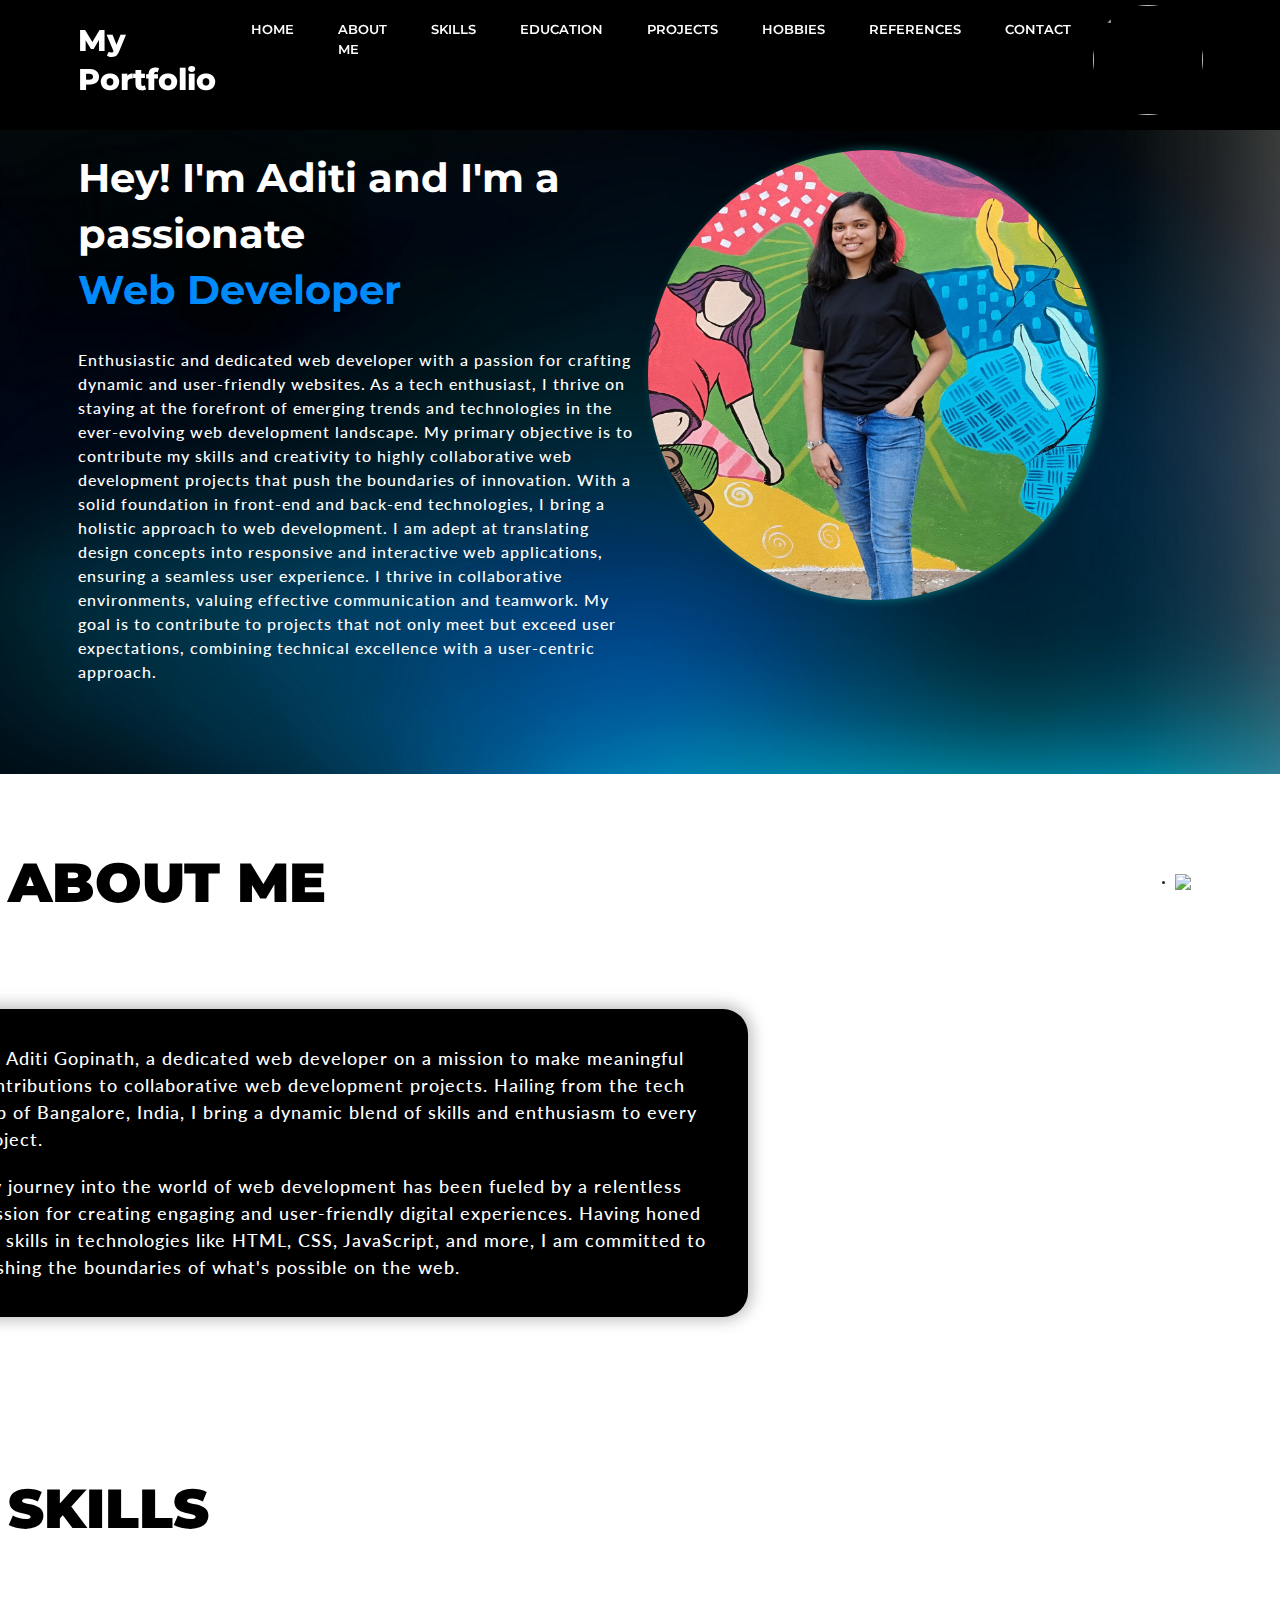
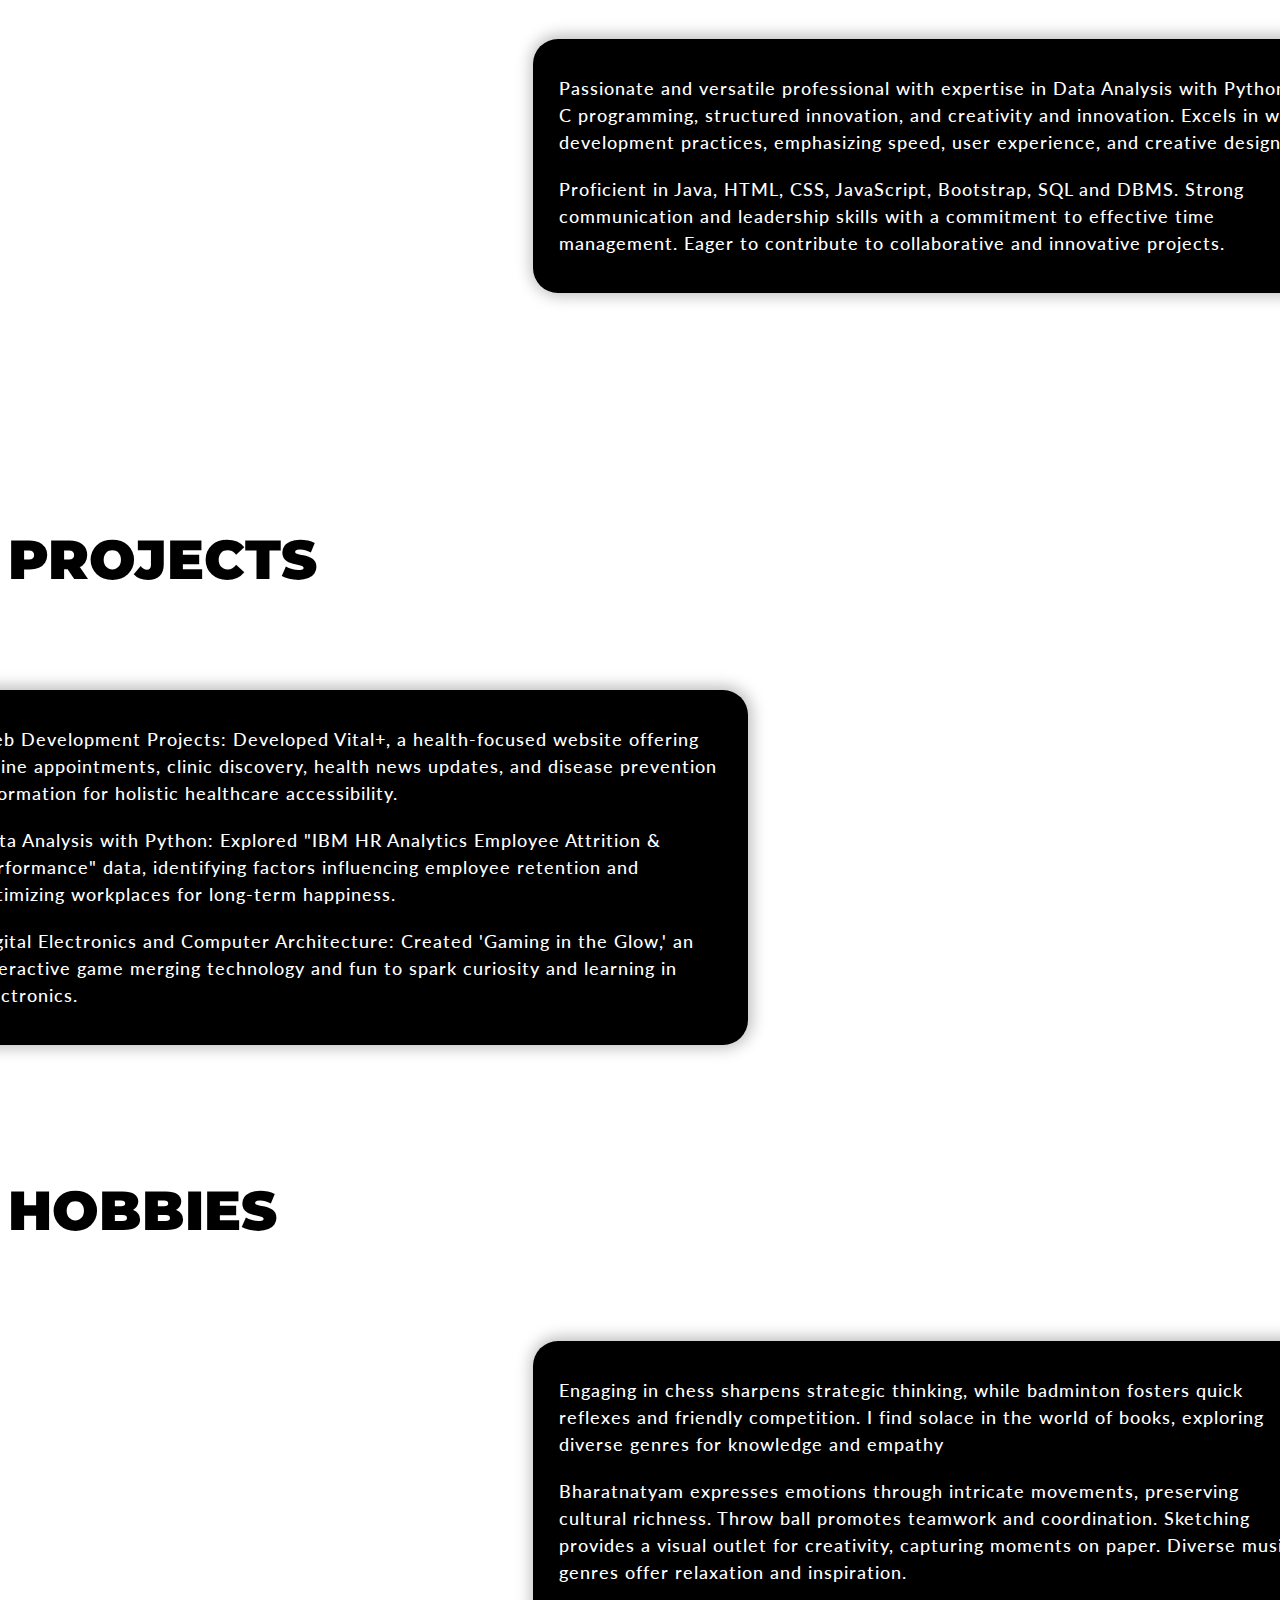
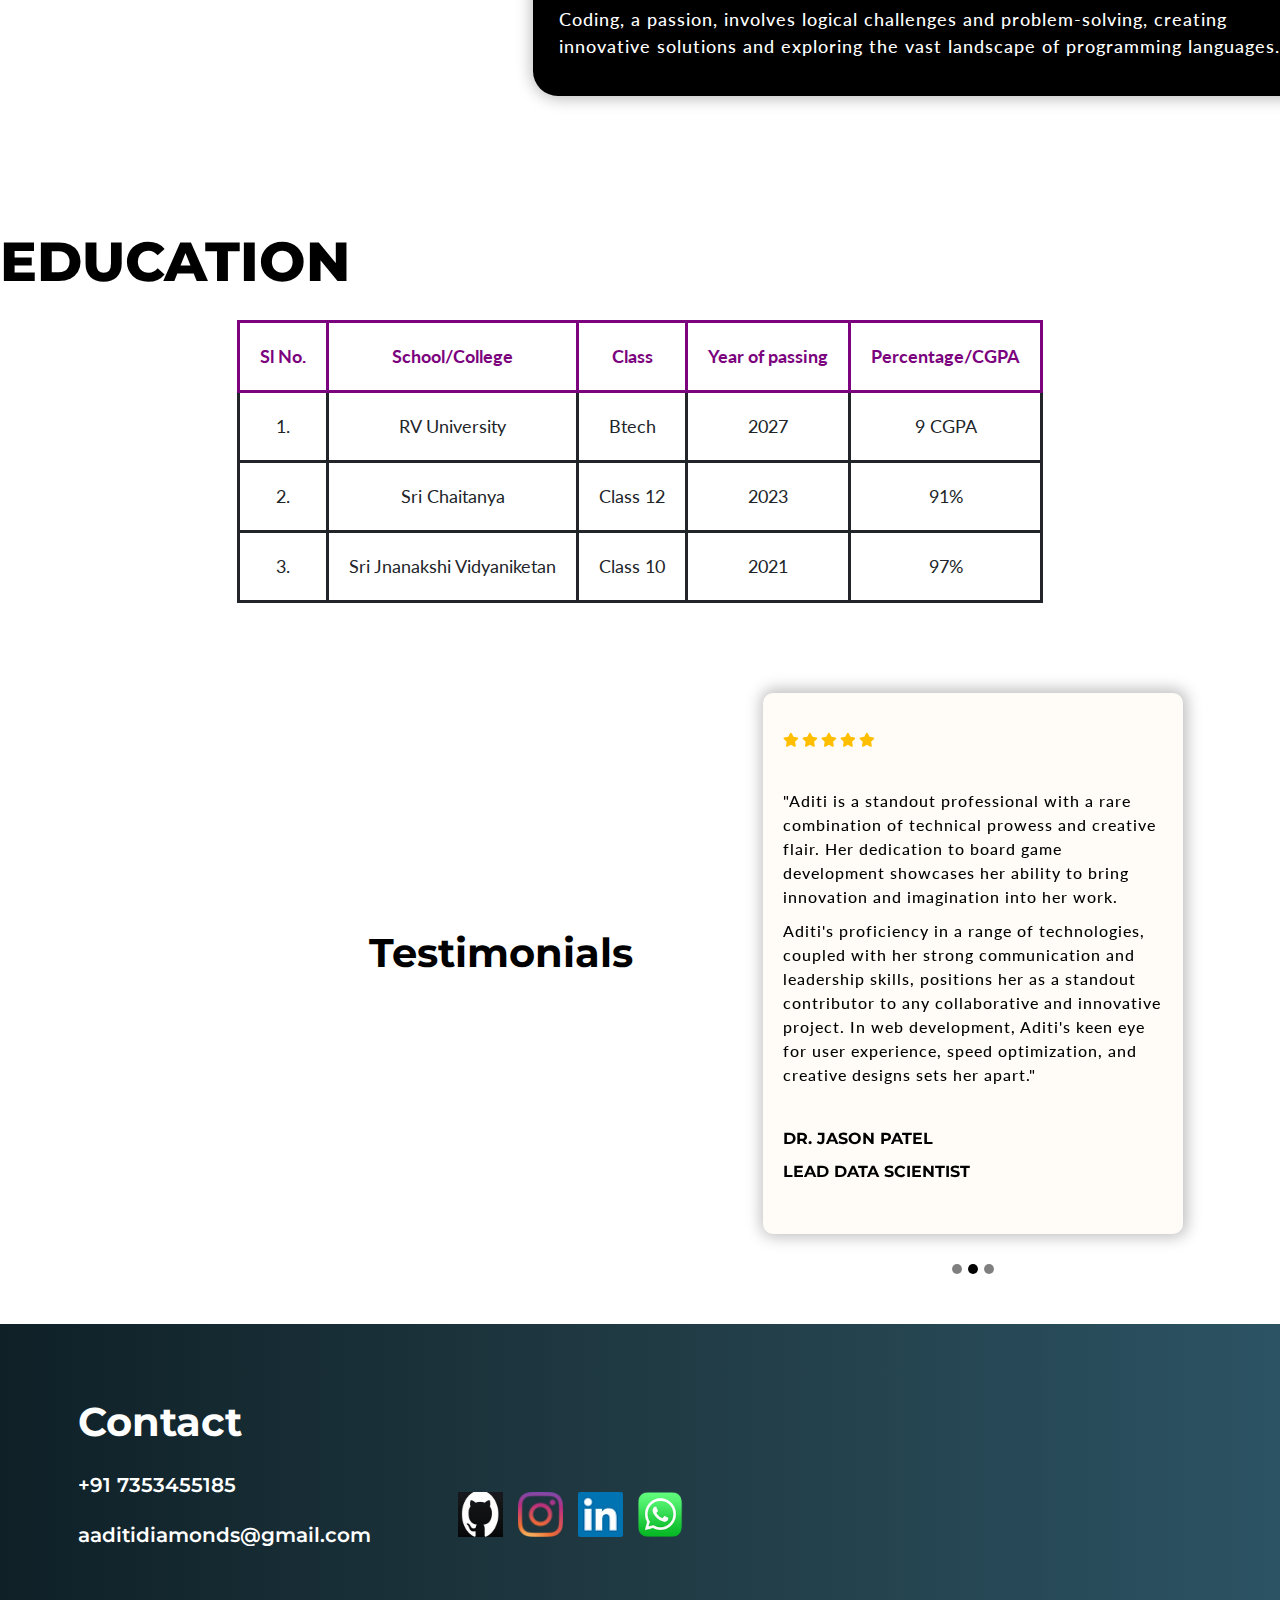
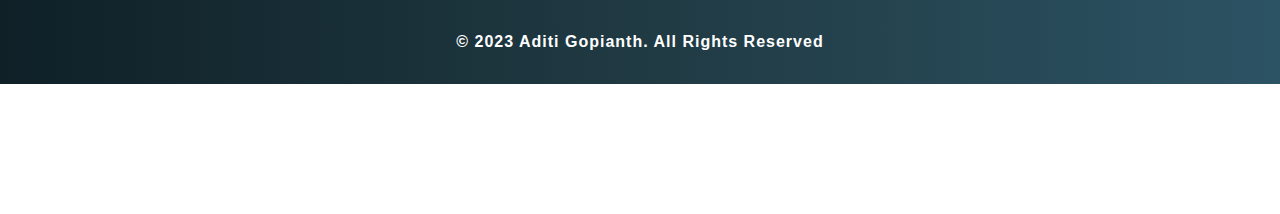
==== index.html @ d6c4c5d3 "Add files via upload" ====
<!DOCTYPE html>
<html lang="en">

<head>
    <meta charset="UTF-8">
    <meta http-equiv="X-UA-Compatible" content="IE=edge">
    <meta name="viewport" content="width=device-width, initial-scale=1.0">
    <title>Portfolio</title>
    <link rel="shortcut icon" href="favicon.ico" type="image/x-icon" />
    <link href="https://cdn.jsdelivr.net/npm/bootstrap@5.1.3/dist/css/bootstrap.min.css" rel="stylesheet">
    <link rel="stylesheet" href="https://cdnjs.cloudflare.com/ajax/libs/font-awesome/5.15.4/css/all.min.css" />
    <link rel="stylesheet" href="./style.css">
    <link rel="stylesheet" href="./responsive-style.css">   
</head>
<body class="home">
    <header id="full_nav">
        <div class="header fixed-top">
            <div class="container">
                <nav class="navbar navbar-expand-lg">
                    <h3>My Portfolio</h3>
                    <button class="navbar-toggler" type="button" data-bs-toggle="collapse" data-bs-target="#main-nav"
                        aria-controls="main-nav" aria-expanded="false" aria-label="Toggle navigation">
                        <i class="fas fa-stream navbar-toggler-icon"></i>
                    </button>
                    <div class="collapse navbar-collapse" id="main-nav">
                        <ul class="navbar-nav ms-auto">
                            <li class="nav-item">
                                <a class="nav-link active" href="./index.html">Home</a>
                            </li>
                            <li class="nav-item">
                                <a class="nav-link" href="./aboutme.html">About Me</a>
                            </li>
                            <li class="nav-item">
                                <a class="nav-link" href="./skills.html">Skills</a>
                            </li>
                            <li class="nav-item">
                                <a class="nav-link" href="#edu">Education</a>
                            </li>
                            <li class="nav-item">
                                <a class="nav-link" href="./projects.html">Projects</a>
                            </li>
                            
                            <li class="nav-item">
                                <a class="nav-link" href="#hobby">Hobbies</a>
                            </li>
                            <li class="nav-item">
                                <a class="nav-link" href="./references.html">References</a>
                            </li>
                            <li class="nav-item">
                                <a class="nav-link" href="./contact.html">Contact</a>
                            </li>
                            <li>
                                <img id="image" src="C:\Users\aditi\OneDrive\Desktop\Aditi doc\PIC1.jpg" height="100" width="100"/>
                            </li>
                        </ul>
                    </div>
                </nav>
            </div>
        </div>
    </header>
  
    <section class="banner-wrapper wrapper">
        <div class="container">
            <div class="row">
                <div class="col-lg-6 mb-5 order-lg-1 order-2">
                    <div>
                        <h2>
                            Hey! I'm Aditi and I'm a passionate<br><span id="element">Web Developer</span>
                        </h2>
                        <p>Enthusiastic and dedicated web developer with a passion for crafting dynamic and user-friendly websites. As a tech enthusiast, I thrive on staying at the forefront of emerging trends and technologies in the ever-evolving web development landscape. My primary objective is to contribute my skills and creativity to highly collaborative web development projects that push the boundaries of innovation.
                            With a solid foundation in front-end and back-end technologies, I bring a holistic approach to web development. I am adept at translating design concepts into responsive and interactive web applications, ensuring a seamless user experience. 
                            I thrive in collaborative environments, valuing effective communication and teamwork. My goal is to contribute to projects that not only meet but exceed user expectations, combining technical excellence with a user-centric approach.
                        </p>
                    </div>
                </div>
                <div class="col-lg-6 mb-5 order-lg-2 order-1">
                    <div>
                        <img src="./pic1.jpeg" class="img-fluid">
                    </div>
                </div>
            </div>
        </div>
    </section>
  
    <section class="parallax parallax-main">
        <div class="main-wrapper wrapper">
        
        <div class="container-fluid">
            <div class="sec-title">
                <h1><b>About Me</b></h1>
            </div>
            <div class="row">
                <div class="offset-lg-6 col-lg-6 offset-md-4 col-md-8 mb-5 mb-lg-0">
                    <div class="parallax parallax-1 img2">
                        <div class="card black-card">
                            <p>I'm Aditi Gopinath, a dedicated web developer on a mission to make meaningful contributions to collaborative web development projects. Hailing from the tech hub of Bangalore, India, I bring a dynamic blend of skills and enthusiasm to every project.</p>
                            <p>My journey into the world of web development has been fueled by a relentless passion for creating engaging and user-friendly digital experiences. Having honed my skills in technologies like HTML, CSS, JavaScript, and more, I am committed to pushing the boundaries of what's possible on the web.</p>
                        </div>
                    </div>
                </div>
            </div>
            <div class="sec-title">
                <h1><b>SKILLS</b></h1>
            </div>
            <div class="row">
                <div class="col-lg-6 col-md-8 mb-5 mb-lg-0">
                    <div class="text-end parallax img3">
                        <div class="card right black-card">
                            <p>Passionate and versatile professional with expertise in Data Analysis with Python, C programming, structured innovation, and creativity and innovation. Excels in web development practices, emphasizing speed, user experience, and creative designs. </p>
                            <p> Proficient in Java, HTML, CSS, JavaScript, Bootstrap, SQL and DBMS. Strong communication and leadership skills with a commitment to effective time management. Eager to contribute to collaborative and innovative projects.</p>
                        </div>
                    </div>
                </div>
            </div>
            <div class="sec-title">
                <h1><b>PROJECTS</b></h1>
            </div>
            <div class="row">
                <div class="offset-lg-6 col-lg-6 offset-md-4 col-md-8  mb-5 mb-lg-0">
                    <div class="text-end parallax parallax-1 img4">
                        <div class="card black-card">
                            <p>Web Development Projects: Developed Vital+, a health-focused website offering online appointments, clinic discovery, health news updates, and disease prevention information for holistic healthcare accessibility.</p>
                            <p>Data Analysis with Python: Explored "IBM HR Analytics Employee Attrition & Performance" data, identifying factors influencing employee retention and optimizing workplaces for long-term happiness.</p>
                            <p>Digital Electronics and Computer Architecture: Created 'Gaming in the Glow,' an interactive game merging technology and fun to spark curiosity and learning in electronics.</p>
                    
                        </div>
                    </div>
                </div>
            </div>
            <div class="sec-title"><div id="hobby"></div>
                <h1><b>HOBBIES</b></h1>
            </div>
            <div class="row">
                <div class="col-lg-6 col-md-8  mb-5 mb-lg-0">
                    <div class="text-end parallax img5">
                        <div class="card right black-card">
                            <p>Engaging in chess sharpens strategic thinking, while badminton fosters quick reflexes and friendly competition. I find solace in the world of books, exploring diverse genres for knowledge and empathy</p>
                            <p> Bharatnatyam expresses emotions through intricate movements, preserving cultural richness. Throw ball promotes teamwork and coordination. Sketching provides a visual outlet for creativity, capturing moments on paper. Diverse music genres offer relaxation and inspiration. </p>
                            <p>Coding, a passion, involves logical challenges and problem-solving, creating innovative solutions and exploring the vast landscape of programming languages.</p>
                        </div>
                    </div><div id="edu"></div>
                </div>
            </div>
        </div>
    </div>        
    </section>
    <div id="edu">
                <h1>Education</h1>
                    <section class="section4">
                        <table class="tab">
                            <tr style="color: rgb(123, 3, 125)">
                                <th>Sl No.</th>
                                <th>School/College</th>
                                <th>Class</th>
                                <th>Year of passing</th>
                                <th>Percentage/CGPA</th>
                            </tr>
                            <tr>
                                <td>1.</td>
                                <td>RV University</td>
                                <td>Btech</td>
                                <td>2027</td>
                                <td>9 CGPA</td>
                            </tr>
                            <tr>
                                <td>2.</td>
                                <td>Sri Chaitanya</td>
                                <td>Class 12</td>
                                <td>2023</td>
                                <td>91%</td>
                            </tr>
                            <tr>
                                <td>3.</td>
                                <td>Sri Jnanakshi Vidyaniketan</td>
                                <td>Class 10</td>
                                <td>2021</td>
                                <td>97%</td>                    
                            </tr>
                        </table>
                    </section>
    </div>
    <section class="testimonial-wrapper wrapper">
        <div class="container">
            
            <div class="row justify-content-between align-items-center">
                <div class="col-lg-6 text-lg-end">
                    <h2>Testimonials</h2>
                </div>
                <div class="col-xl-5 col-lg-6">
                    <div id="carouselExampleIndicators" class="carousel slide" data-bs-ride="carousel">
                        <div class="carousel-indicators">
                            <button type="button" data-bs-target="#carouselExampleIndicators" data-bs-slide-to="0"
                                class="active" aria-current="true" aria-label="Slide 1"></button>
                            <button type="button" data-bs-target="#carouselExampleIndicators" data-bs-slide-to="1"
                                aria-label="Slide 2"></button>
                            <button type="button" data-bs-target="#carouselExampleIndicators" data-bs-slide-to="2"
                                aria-label="Slide 3"></button>
                        </div>
                        <div class="carousel-inner">
                            <div class="carousel-item active">
                                <div class="card">
                                    <div clas="rating">
                                        <i class="fas fa-star"></i>
                                        <i class="fas fa-star"></i>
                                        <i class="fas fa-star"></i>
                                        <i class="fas fa-star"></i>
                                        <i class="fas fa-star"></i>
                                    </div>
                                    <div class="py-5">
                                        <p>"Aditi is an invaluable asset to any team. Her proficiency in Python and C programming and data analysis brings a unique perspective to projects. I've witnessed her exceptional skills in web development.</p>
                                        <p>Aditi's proficiency in Java, HTML, CSS, JavaScript, Bootstrap, SQL, and DBMS makes her a go-to person for technical challenges. Beyond her technical acumen, her strong communication and leadership skills contribute to a positive and collaborative work environment. In web development, Aditi's keen eye for user experience, speed optimization, and creative designs sets her apart."</p>
                                        <p> In web development, Aditi's keen eye for user experience, speed optimization, and creative designs sets her apart.</p>
                                    </div>
                                    <div class="title">
                                        <h5>Sarah Rodriguez</h5>
                                        <h5>Senior Software Engineer</h5>
                                    </div>
                                </div>
                            </div>
                            <div class="carousel-item">
                                <div class="card">
                                    <div clas="rating">
                                        <i class="fas fa-star"></i>
                                        <i class="fas fa-star"></i>
                                        <i class="fas fa-star"></i>
                                        <i class="fas fa-star"></i>
                                        <i class="fas fa-star"></i>
                                    </div>
                                    <div class="py-5">
                                        <p>"Aditi is a standout professional with a rare combination of technical prowess and creative flair. Her dedication to board game development showcases her ability to bring innovation and imagination into her work.</p>
                                        <p>Aditi's proficiency in a range of technologies, coupled with her strong communication and leadership skills, positions her as a standout contributor to any collaborative and innovative project. In web development, Aditi's keen eye for user experience, speed optimization, and creative designs sets her apart."</p>
                                    </div>
                                    <div class="title">
                                        <h5>Dr. Jason Patel</h5>
                                        <h5>Lead Data Scientist</h5>
                                    </div>
                                </div>
                            </div>
                            <div class="carousel-item">
                                <div class="card">
                                    <div clas="rating">
                                        <i class="fas fa-star"></i>
                                        <i class="fas fa-star"></i>
                                        <i class="fas fa-star"></i>
                                        <i class="fas fa-star"></i>
                                        <i class="fas fa-star"></i>
                                    </div>
                                    <div class="py-5">
                                        <p>"Aditi is a highly skilled and motivated professional who consistently delivers exceptional results. Her expertise in Python and C programming, coupled with her analytical mindset, has been instrumental in successful data analysis projects. She's equally adept at web development, where her emphasis on speed, user experience, and creative design elevates the quality of our digital solutions.</p>
                                        <p>Aditi's proficiency in Java, HTML, CSS, JavaScript, Bootstrap, SQL, and DBMS demonstrates her versatility. Her strong communication skills and effective time management contribute significantly to our team's success. "</p>
                                        <p> In web development, Aditi's keen eye for user experience, speed optimization, and creative designs sets her apart.</p>
                                    </div>
                                    <div class="title">
                                        <h5>Rajesh Gupta</h5>
                                        <h5>Director of Software Development</h5>
                                    </div>
                                </div>
                            </div>
                            <div class="carousel-item">
                                <div class="card">
                                    <div clas="rating">
                                        <i class="fas fa-star"></i>
                                        <i class="fas fa-star"></i>
                                        <i class="fas fa-star"></i>
                                        <i class="fas fa-star"></i>
                                        <i class="fas fa-star"></i>
                                    </div>
                                    <div class="py-5">
                                        <p>"Aditi consistently impresses with her unwavering commitment to excellence and innovation. As a manager, I've had the pleasure of overseeing her contributions to various projects. Her proficiency in Python and C programming, coupled with a strategic approach to data analysis, has significantly enhanced our decision-making processes.</p>
                                        <p> She navigates challenges with grace, demonstrating not only technical proficiency but also strong leadership and communication skills. Aditi's adaptability to new technologies and her in-depth knowledge of Java, HTML, CSS, JavaScript, Bootstrap, SQL, and DBMS make her an invaluable asset to our team."</p>
                                    </div>
                                    <div class="title">
                                        <h5>Dr. Priya Sharma</h5>
                                        <h5>Head of Technology Solutions</h5>
                                    </div>
                                </div>
                            </div>
                        
                        </div>
                    </div>
                </div>
            </div>
        </div>
    </section>
  
    <section class="footer_wrapper wrapper">
        <div class="container">
            
            <div class="row align-items-center mb-5">
                <h2>Contact</h2>
                <div class="col-lg-4 col-sm-6 mb-5 mb-lg-0">
                    <h5><a href="#">+91 7353455185</a></h5>
                    <h5><a href="mailto:aaditidiamonds@gmail.com">aaditidiamonds@gmail.com</a></h5>
                    
                </div>
                <div class="col-lg-4 col-sm-6 mb-5 mb-lg-0">
                    <ul class="link-widget p-0">
                        <li><a href="https://github.com/AditiGopinath"><img src="./github.jpeg" height="45px" width="45px" /></a></li>
                        <li><a href="#"><img src="./i.webp" height="45px" width="45px" /></a></li>
                        <li><a href="https://www.linkedin.com/in/aditi-gopinath-904b2b291/"><img src="./l.webp" height="45px" width="45px" /></a></li>
                        <li><a href="#"><img src="./whatspp.png" height="45px" width="45px"></a>
                    </ul>
                </div>
            </div>
        </div>
        
        <div class="container-fluid copyright-section   ">
            <p><b>&copy; 2023 Aditi Gopianth. All Rights Reserved</b></p>
        </div>
    </section>
  
    <div class="linkedin-icon">
        <div class="linkedin"><a href="#"
                target="_blank&quot;">
                <li><a href="https://www.linkedin.com/in/aditi-gopinath-904b2b291/"><img src=".l.webp"/></a></li>
        </div>
    </div>


    <script src="https://cdn.jsdelivr.net/npm/@popperjs/core@2.10.2/dist/umd/popper.min.js"></script>
    <script src="https://cdn.jsdelivr.net/npm/bootstrap@5.1.3/dist/js/bootstrap.min.js"></script>

   
    <script src="https://unpkg.com/typed.js@2.1.0/dist/typed.umd.js"></script>
    
    <script src="./reference.js"></script>
    <script src="./main.js"></script>
    
    <script>
        var typed = new Typed('#element', {
          strings: ['<i>Web Developer</i>'],
          typeSpeed: 150,
        });
    </script>
</body>
</html>
---- style.css ----
/* General CSS */
@import url('https://fonts.googleapis.com/css2?family=Lato:wght@300;400;700;900&family=Montserrat:wght@400;500;700;800;900&display=swap');

*,
*::before,
*::after {
    -webkit-box-sizing: border-box;
    -moz-box-sizing: border-box;
    box-sizing: border-box;
    margin: 0;
    padding: 0;
    text-decoration: none;
    outline: none;
}

:root {

    /* Text Colors */
    --primary-color: #008AFC;
    --secondary-color: #014EBC;
    --light-pink-color: #FFFCF8;
    --light-color: #CCCCCC;
    --black-color: #000;
    --white-color: #fff;
    --box-shadow: 0.1rem -0.07rem 1.5rem 0.3rem rgb(0 0 0 / 26%);

    /* font-family */
    --primary-font: 'Lato', sans-serif;
    --secondary-font: 'Montserrat', sans-serif;
}

body,
html {
    font-size: 10px;
    font-weight: 400;
    font-family: var(--primary-font);
    scroll-behavior: smooth;
    overflow-x: hidden;
    line-height: 1.5;
}

#image{
    border-radius: 50%; 
    box-shadow: 0 4px 8px rgba(0, 0, 0, 0.1);
    height:110px;
    width:110px;
    
    margin-top: -10px;
    align-items:"right";
}

h1 {
    color: var(--black-color);
    font-size: 5.5rem;
    font-weight: 800;
    font-family: var(--secondary-font);
    display: inline-block;
    text-transform: uppercase;
    line-height: 1.4;
    margin-bottom: 2rem;
}

h2 {
    color: var(--white-color);
    font-size: 4rem;
    font-weight: 700;
    font-family: var(--secondary-font);
    display: inline-block;

    line-height: 1.4;
    margin-bottom: 2rem;
}

h2 span {
    color: var(--primary-color);
}

h3 {
    font-size: 3rem;
    font-weight: 800;
    line-height: 1.3;
    font-family: var(--secondary-font);
    color: var(--white-color);
    margin-bottom: 1rem;
}

h4 {
    font-size: 3rem;
    font-weight: 500;
    line-height: 1;
    font-family: var(--secondary-font);
    color: var(--black-color);
    margin-bottom: 2rem;
}

h5 {
    font-size: 1.6rem;
    line-height: 1.5;
    color: var(--white-color);
    font-family: var(--secondary-font);
    margin-bottom: 0.9375rem;
    font-weight: 300;
    text-transform: uppercase;
}

p {
    font-size: 1.6rem;
    font-weight: 500;
    line-height: 1.5;
    letter-spacing: 1px;
    margin-top: 1rem;
    color: var(--white-color);
}

a,
a:active,
a:focus,
a:hover,
.btn:focus {
    text-decoration: none;
    box-shadow: none;
    outline: 0;
}

.bg-black {
    background-color: var(--black-color);
}

.main-btn {
    color: var(--white-color);
    background-color: var(--primary-color);
    border-radius: 5rem;
    text-transform: capitalize;
    padding: 0.9rem 3rem;
    font-family: var(--secondary-font);
    font-weight: 500;
    font-size: 1.5rem;
    margin-top: 1.5rem;
    transition: all .3s linear;
    box-shadow: 0 1px 4px rgba(0, 0, 0, .3);
}

.main-btn:hover {
    background: var(--secondary-color);
    color: var(--white-color);
}

.view-link {
    font-size: 1.4rem;
    margin-top: 1rem;
    color: var(--white-color);
    transition: all 0.3s ease-in-out;
}

.view-link:hover {
    color: var(--white-color);
    font-size: 1.6rem;
}


.wrapper {
    padding: 7rem 0;
}

/* navbar css */

.header {
    background-color: var(--black-color);
    padding: 1rem 0;
}


.header .navbar-nav .nav-link {
    color: var(--white-color);
    font-family: var(--secondary-font);
    text-transform: uppercase;
    font-size: 1.3rem;
    font-weight: 600;
    padding: 0.5rem 2rem;
    margin: 0px 0.2rem;
}



.header .navbar-toggler {
    color: var(--white-color);
    font-size: 2rem;
    height: 2.7rem;
    padding: 0;
}

.header .navbar-toggler:focus {
    outline: none;
    box-shadow: none;
}

/*  Banner Section */
.banner-wrapper {
    margin-top: 8rem;
    background-image: url("./banner.webp");
    background-size: cover;
    background-position: center;
    background-repeat: no-repeat;
    width: 100%;
    height: auto;
    padding-bottom: 5rem;

}

/* parallax-effect */

.parallax {
    position: relative;
    background-position: left;
    background-size: 48%;
    background-repeat: no-repeat;
    background-attachment: fixed;
    display: inline-block;
    align-items: center;
    width: 100%;
    height: 100vh;
}

.parallax-1 {
    position: relative;
    background-position: right;
    background-size: 48%;
    background-repeat: no-repeat;
    background-attachment: fixed;
    display: inline-block;
    align-items: center;
    width: 100%;
    height: 100vh;
}

.banner-wrapper .img-fluid {
    height:450px;
    width:450px;
    border-radius: 50%;
    box-shadow: 4px 0px 10px rgba(2, 160, 155, 0.637); /* You can adjust the values for your desired shadow effect */
}



.parallax.img2 {
    background-image: url('./female-developer.png');
    height: 525px;
}

.parallax.img3 {
    background-image: url('./skills.jpg');
    height: 550px;
}

.parallax.img4 {
    background-image: url('./projects.jpg');
    height: 550px;
}

.parallax.img5 {
    background-image: url('./hobby.webp');
    height: 550px;
}

/* About CSS */

.main-wrapper .black-card {
    position: absolute;
    top: 13%;
    left: -700px;
    width: 800px;
    box-shadow: var(--box-shadow);
    border-radius: 2.5rem;
    background-color: var(--black-color);
    padding: 2.5rem;
    text-align: left;
    z-index: 1;
    
}

.main-wrapper .black-card p{
    font-size:large;
}


.main-wrapper .black-card.right {
    right: -700px;
    left: unset;
}


/* education Css  */
table {
    margin: auto;
}

th, td {
    padding: 20px;
    text-align: center;
    border:solid;
    font-size: 18px; /* Increase font size as needed */
}

.section4 {
    text-decoration-color: #fff;
    text-align: center;
    font-size: 24px; /* Increase font size as needed */
}

.table-container {
    margin: auto;
    width: 70%; /* Adjust the width as needed */
}




/* Testimonial CSS */
.testimonial-wrapper h2 {
    color: var(--black-color);
}

.testimonial-wrapper .card {
    border: none;
    background-color: var(--light-pink-color);
    box-shadow: var(--box-shadow);
    border-radius: 1rem;
    margin: 2rem;
    padding: 4rem 2rem;
}

.testimonial-wrapper .card i {
    color: rgb(255, 191, 0);
    font-size: 1.4rem;
}

.testimonial-wrapper .card p {
    color: var(--black-color);
}

.testimonial-wrapper .card h5 {
    color: var(--black-color);
    font-weight: 700;
}

.testimonial-wrapper .carousel-indicators {
    margin-bottom: -3rem;
}

.testimonial-wrapper .carousel-indicators button {
    width: 1rem;
    height: 1rem;
    border-radius: 50%;
    background-color: var(--black-color);
}

/* Footer CSS */

.footer_wrapper {
    background: linear-gradient(to right, #0f2027, #203a43, #2c5364);
    font-family: 'Poppins', sans-serif;
    padding-bottom: 0rem;
}


.footer_wrapper h5 {
    color: var(--white-color);
    margin-bottom: 2rem;
    font-weight: 600;
    text-transform:lowercase;
    font-size: 2rem;
}

.footer_wrapper h5 a {
    color: var(--white-color);
}

.footer_wrapper ul {
    list-style: none;
    display: flex;
    align-items: center;
}
#section_ref h2 {
    font-size: 20px;
    color: white;
}

.detail {
    font-size: 18px;
    color: white;
}


.footer_wrapper ul li {
    margin-right: 1.5rem;
}

.footer_wrapper .copyright-section p {
    margin: 0;
    padding: 3rem 0;
    text-align: center;
}


/* linkedin intgration */
.linkedin-icon {
    position: relative;
}

.linkedin-icon .linkedin {
    position: fixed;
    width: 8rem;
    z-index: 1;
    bottom: 1rem;
    right: 2.5rem;
}

.linkedin-icon .linkedin img {
    width: 8rem;

}
---- responsive-style.css ----
@media (max-width:1199.5px) {
   
    .parallax:not(.parallax-main){
        background-size: 50%;
    }
    .main-wrapper .black-card{
        width: 100%;
    }
   
    .process-wrapper .process-content {
        padding: 4rem 1rem;
    }

    
    .form-section{
        padding: 7rem;
    }
    .contact .get-in-touch .card {
        padding: 1rem;
    }


}

/* Media Query 991px */
@media (max-width:991.5px) {

    /* 01 Navbar CSS */
    .header .navbar-collapse {
        padding: 2rem;
    }

    .header .navbar-nav .nav-link {
        padding: 0.6rem 0.5rem;
        margin-bottom: 2rem;

    }

    /* banner */
    .banner-wrapper {
        margin-top: 4rem;
        padding:4rem 2rem;
        min-height:730px;
    }
    /* card */
    .main-wrapper .black-card {
        left: -226px;
    }    
    .main-wrapper .black-card.right {
       right: -226px;
    }    

    /* Parallax CSS */
    .parallax-main{
        background-size:cover;
    }

    /* contact page */
    .contact .get-in-touch .card {
        min-height: 350px;
    }


}

/* Media Query 767px */
@media (max-width:767.5px) {

    /* General CSS */
    body,
    html {
        font-size: 8px;
    }
     /* banner */
     .banner-wrapper {
        min-height:550px;
    }
    /* card */
    .main-wrapper .black-card{
        left: 5%;
        width: 90%;
    }
    .main-wrapper .black-card.right{
        left: 5%;
        width: 90%;
    }

    /* Parallax CSS */ 
    .parallax:not(.main-parallax) {
        background-size:cover;
    }
    .parallax-1{
        background-size: cover;
    }

    /* Contact */
    .contact .get-in-touch .card {
        min-height: 310px;
    }
}

/* Media Query 590px */
@media (max-width:590px) {

    /* General CSS */
    body,
    html {
        font-size: 7px;
    }
    .parallax.img2,
    .parallax.img3,
    .parallax.img4,
    .parallax.img5{
        height: 408px;
    }
    .main-wrapper {
        margin-top: 35vh;
    }

    /* footer  */

    .link-widget a img{
        width: 30px;
        height: 30px;
    }
    /* contact page */
    .form-section {
        padding: 2rem;
    }
    .contact .get-in-touch .card {
        min-height: 254px;
    }
}

/* Media Query 380px */
@media (max-width:390.4px) {
    h1{
        font-size: 27px;
    }
    h2{
        font-size: 25px;
    }
}
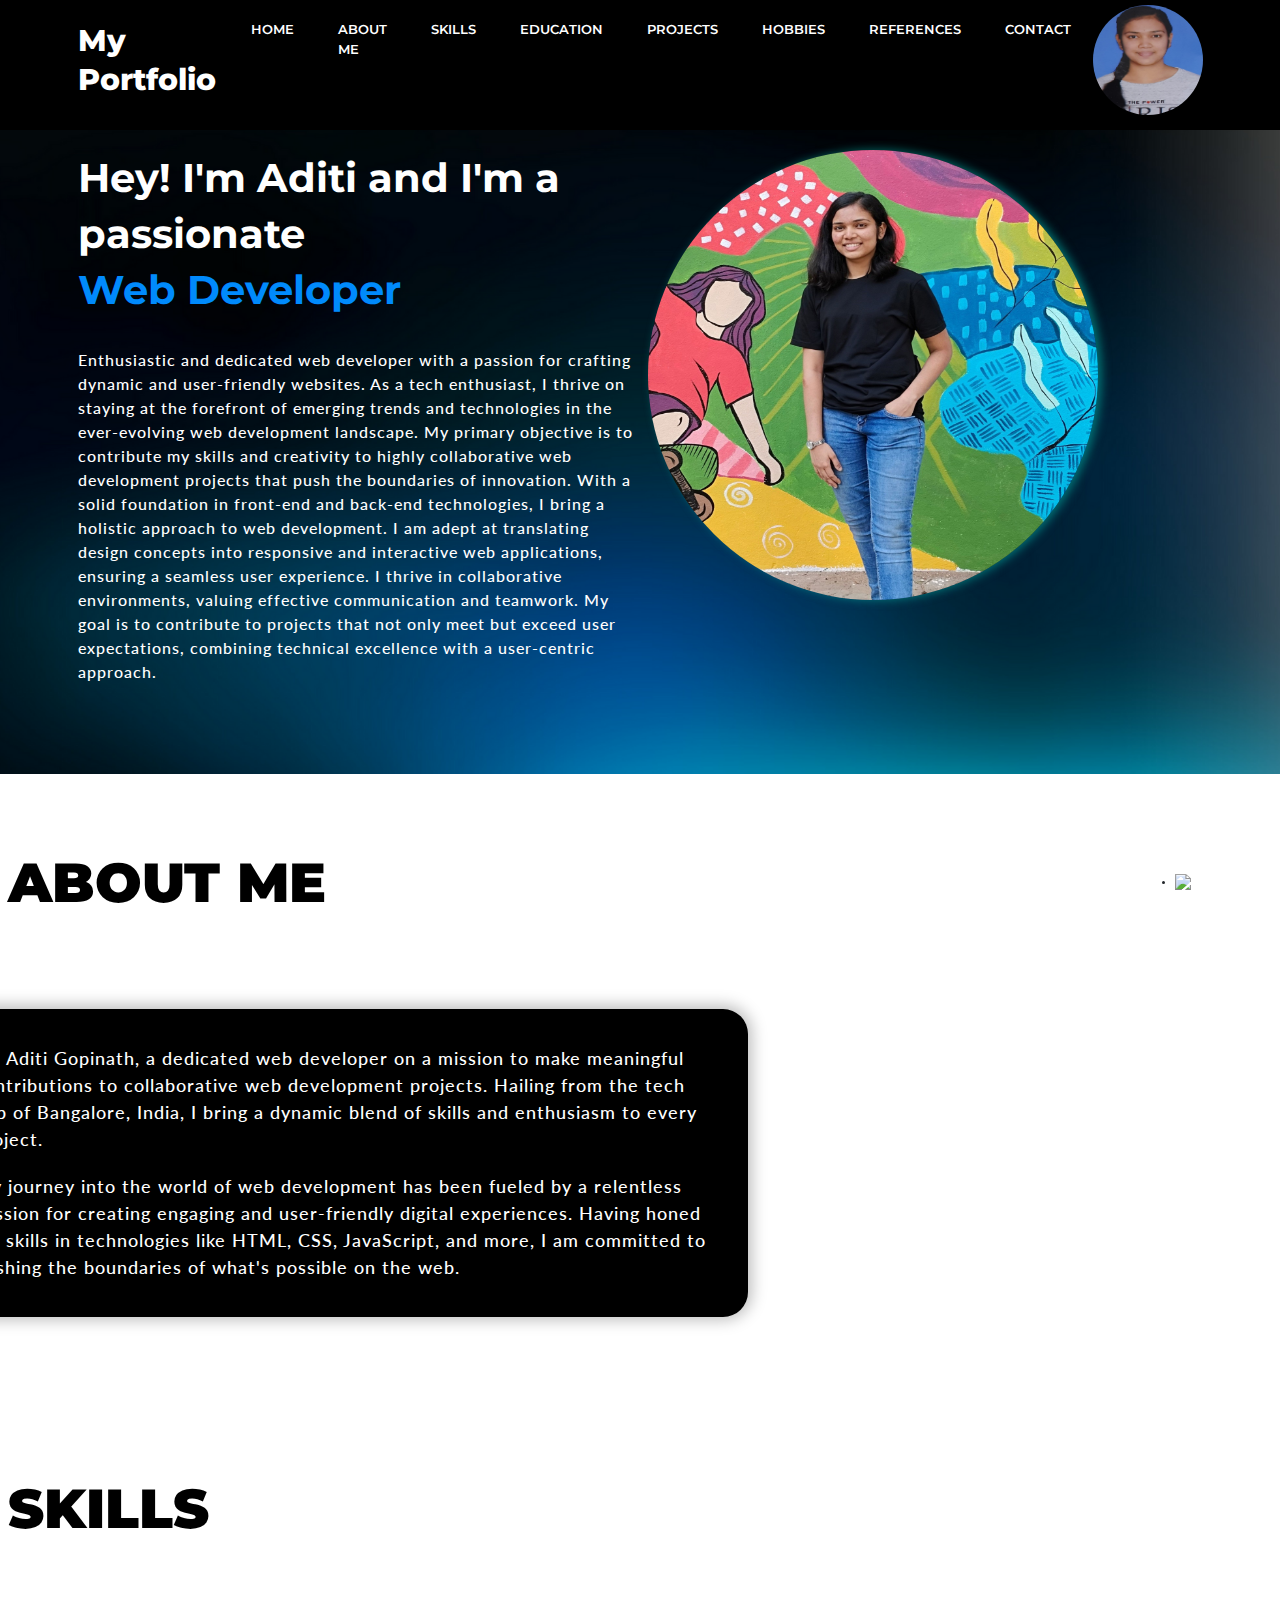
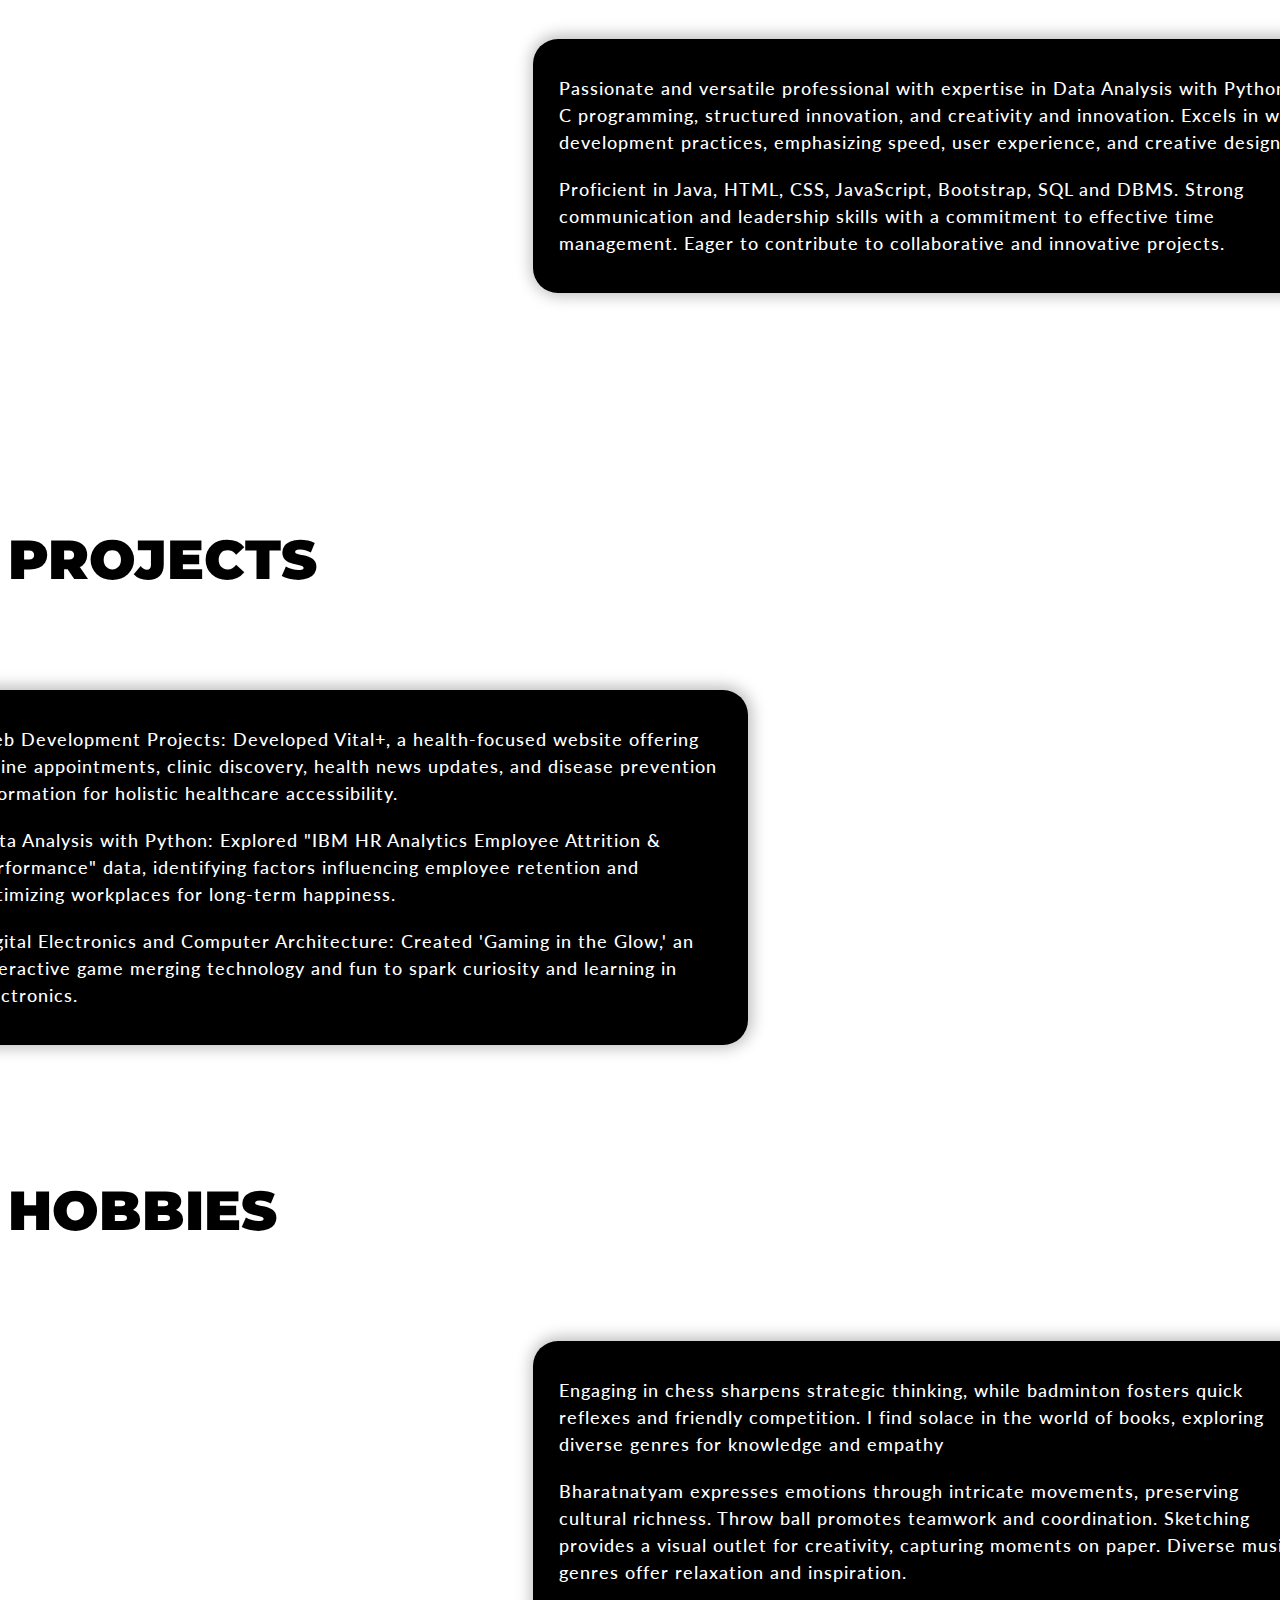
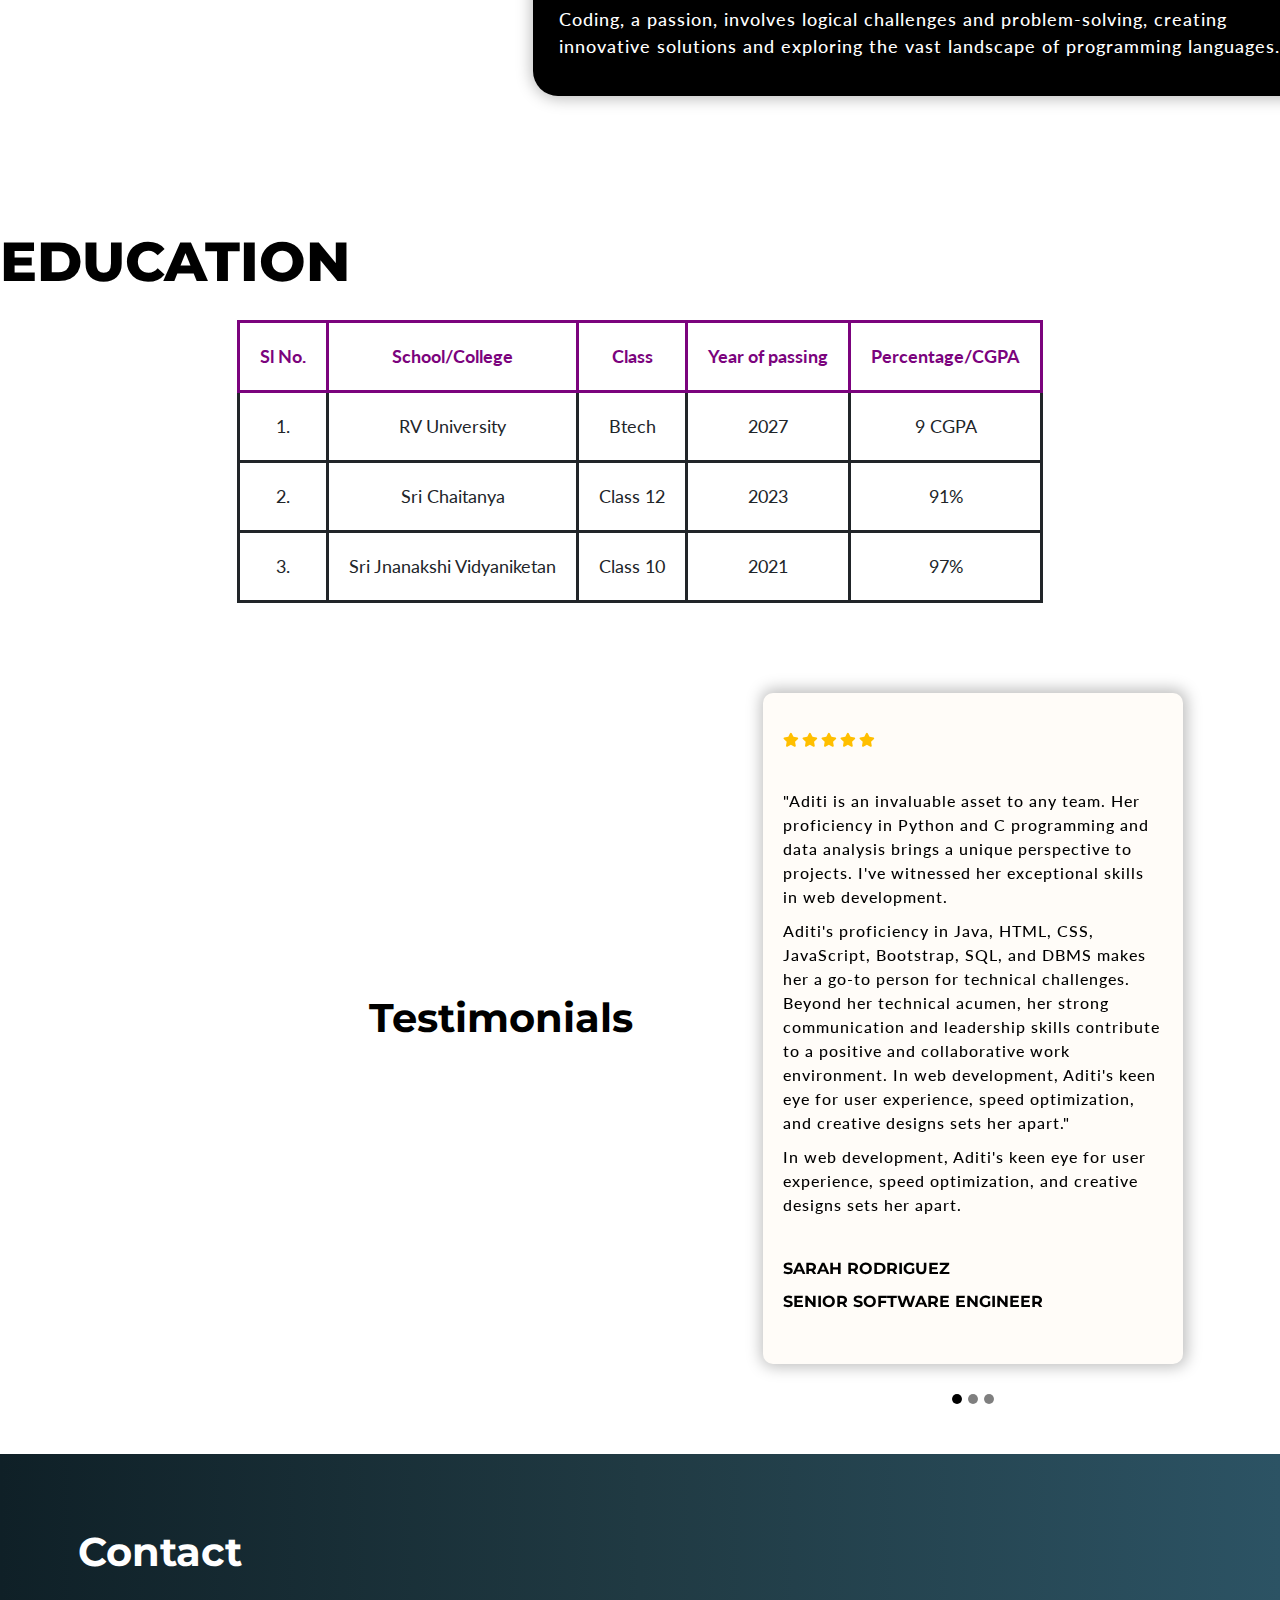
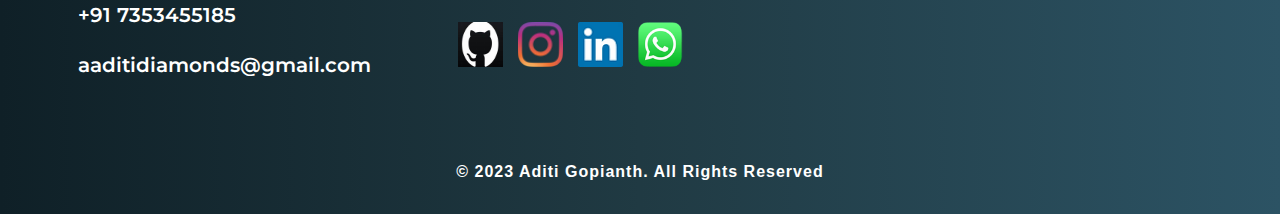
==== commit 478aebc7: "Add files via upload" ====
--- a/index.html
+++ b/index.html
@@ -50,7 +50,7 @@
                                 <a class="nav-link" href="./contact.html">Contact</a>
                             </li>
                             <li>
-                                <img id="image" src="C:\Users\aditi\OneDrive\Desktop\Aditi doc\PIC1.jpg" height="100" width="100"/>
+                                <img id="image" src="./PIC1.jpg" height="100" width="100"/>
                             </li>
                         </ul>
                     </div>
